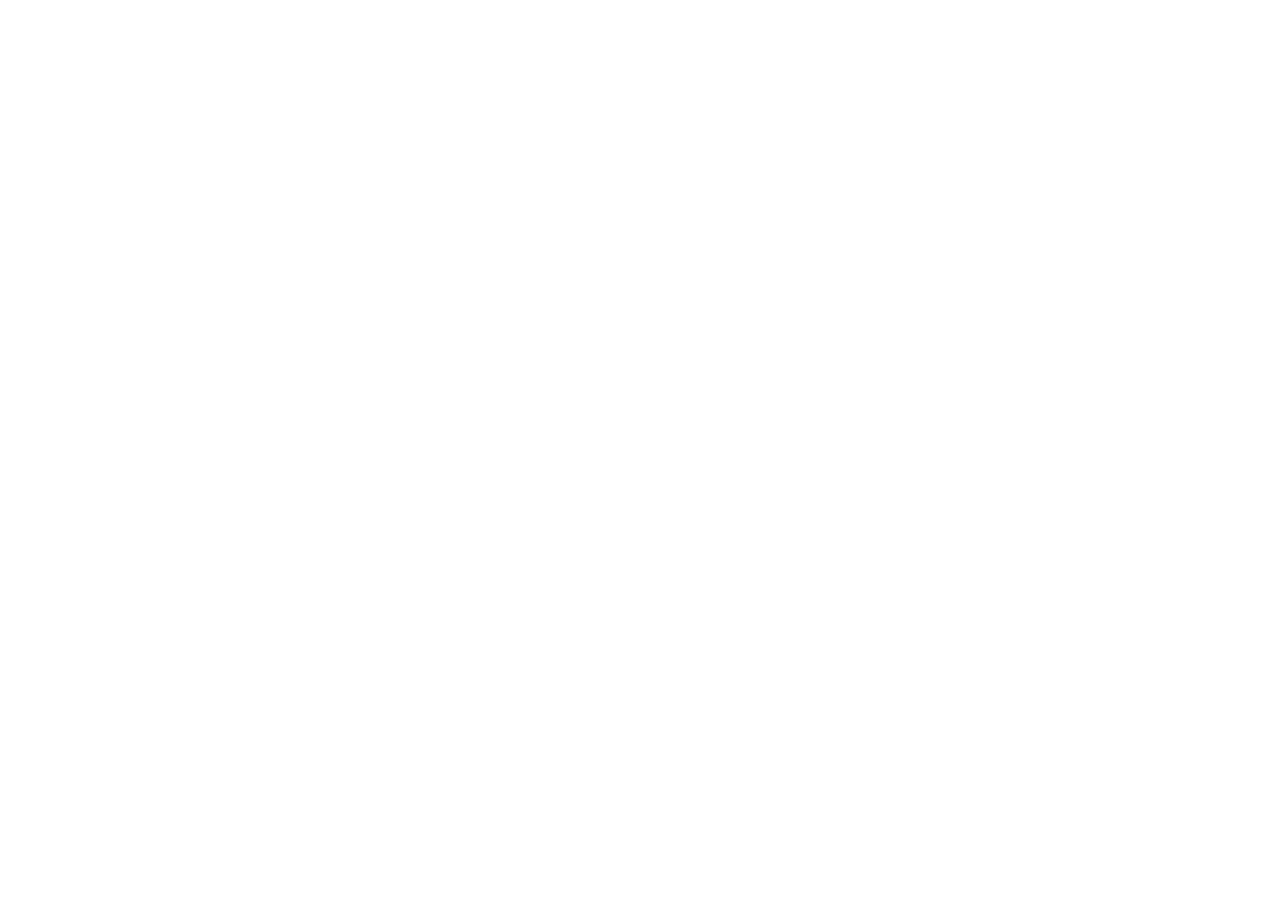
==== login_registration_form/registrationform.html @ 3ef2b905 "login_or_registartion_project" ====
<!DOCTYPE html>
<html lang="en">
<head>
    <meta charset="UTF-8">
    <meta name="viewport" content="width=device-width, initial-scale=1.0">
    <title>Registration_form</title>
    <link rel="stylesheet" href="style.css">
</head>
<body>
    
</body>
</html>
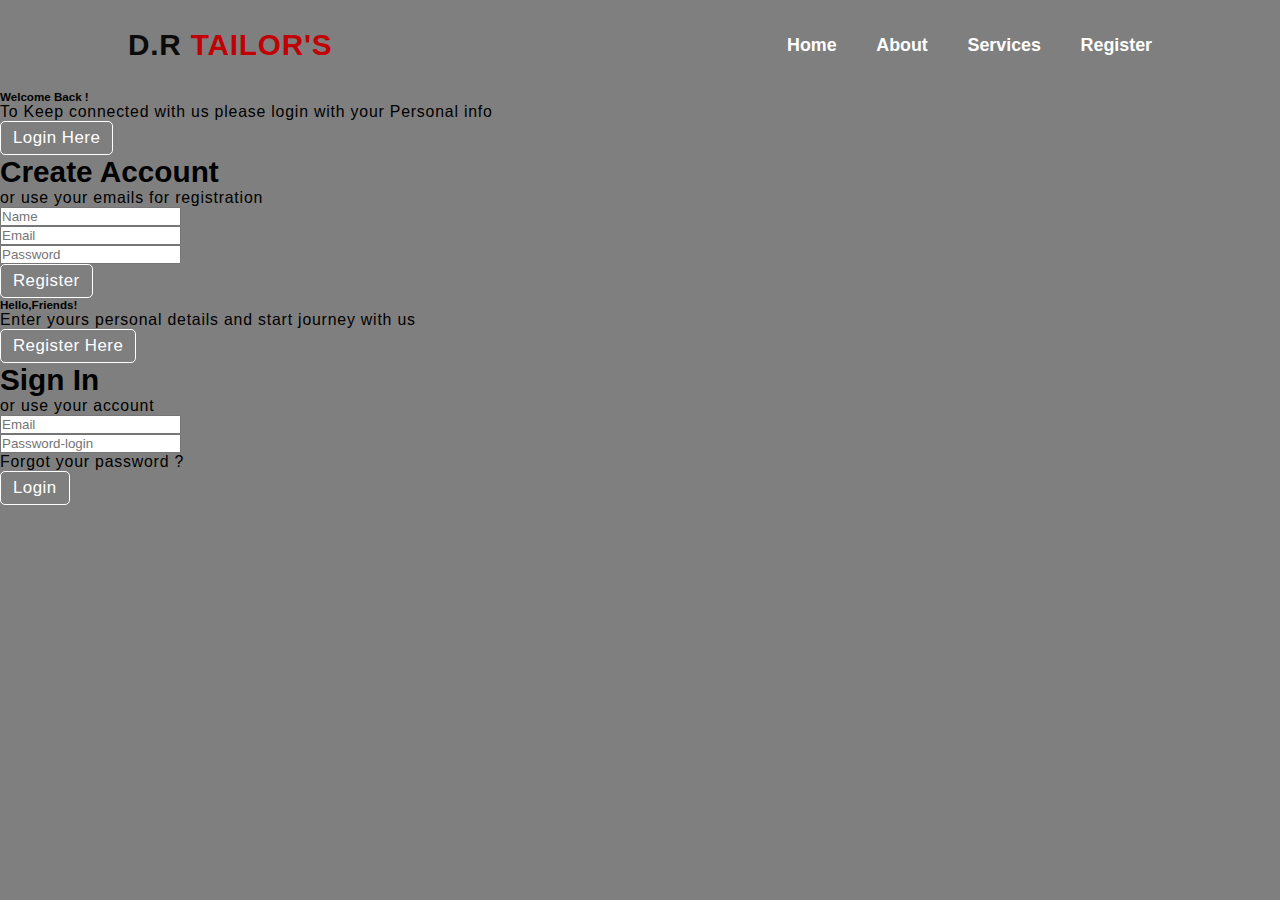
==== commit 81ce150c: "not completed" ====
--- a/login_registration_form/registrationform.html
+++ b/login_registration_form/registrationform.html
@@ -1,12 +1,123 @@
 <!DOCTYPE html>
 <html lang="en">
+
 <head>
-    <meta charset="UTF-8">
-    <meta name="viewport" content="width=device-width, initial-scale=1.0">
+    <meta charset="UTF-8" />
+    <meta name="viewport" content="width=device-width, initial-scale=1.0" />
     <title>Registration_form</title>
-    <link rel="stylesheet" href="style.css">
+    <link rel="stylesheet" href="style.css" />
+    <link rel="stylesheet" href="https://cdnjs.cloudflare.com/ajax/libs/font-awesome/6.4.2/css/all.min.css"
+        integrity="sha512-z3gLpd7yknf1YoNbCzqRKc4qyor8gaKU1qmn+CShxbuBusANI9QpRohGBreCFkKxLhei6S9CQXFEbbKuqLg0DA=="
+        crossorigin="anonymous" referrerpolicy="no-referrer" />
 </head>
+
 <body>
-    
+    <!-- creating nav bar of the website -->
+    <header class="registeration-header">
+        <div class="container">
+            <div class="logo">
+                <a href="">D.R <span style="color:#c10005;">Tailor's</span></a>
+            </div>
+            <nav>
+                <ul>
+                    <li class="link">
+                        <a href="index.html">Home</a>
+                    </li>
+                    <li class="link">
+                        <a href="about.html">About</a>
+                    </li>
+                    <li class="link">
+                        <a href="#">Services</a>
+                    </li>
+                    <li class="link">
+                        <a href="index.html">Register</a>
+                    </li>
+                </ul>
+            </nav>
+        </div>
+        </div>
+        <main>
+            <section class="user-conatiner login-section-display">
+                <!-- code register form section -->
+                <div class="registration">
+                    <div class="grid-two--column">
+                        <div class="form-text">
+                            <h3>Welcome Back !</h3>
+                            <p>To Keep connected with us please login with your Personal info</p>
+                            <button class="registration-btn">Login Here</button>
+                        </div>
+                        <div class="registaration-form">
+                            <h2>Create Account</h2>
+                            <div class="social-icons">
+                                <a href="https://twitter.com/" target="_blank"> <i class="fa-brands fa-twitter"></i></a>
+                                <a href="https://www.linkedin.com/in/divyanshu-tailor-65825a286/" target="_blank"><i
+                                        class="fa-brands fa-linkedin"></i></a>
+                                <a href="https://www.instagram.com/adittyakumawat/" target="_blank"><i
+                                        class="fa-brands fa-instagram"></i></a>
+                                <a href="https://github.com/Divyyanshu?tab=repositories" target="_blank"> <i
+                                        class="fa-brands fa-github"></i></a>
+                            </div>
+                            <p>or use your emails for registration</p>
+                            <form action="#">
+                                <div class="input-field">
+                                    <label for="username"><input type="text" name="#" id="username"
+                                            placeholder="Name"></label>
+                                </div>
+                                <div class="input-field">
+                                    <label for="Email"><input type="email" name="#" id="Email"
+                                            placeholder="Email"></label>
+                                </div>
+                                <div class="input-field">
+                                    <label for="password"><input type="password" name="#" id="password"
+                                            placeholder="Password"></label>
+                                </div>
+                                <div class="input-field">
+                                    <input type="submit" value="Register">
+                                </div>
+                            </form>
+                        </div>
+                    </div>
+                </div>
+                <!-- code login form section -->
+                <div class="login">
+                    <div class="grid-two--column">
+                        <div class="form-text">
+                            <h3>Hello,Friends!</h3>
+                            <p>Enter yours personal details and start journey with us</p>
+                            <button class="login-btn">Register Here</button>
+                        </div>
+                        <div class="login-form">
+                            <h2>Sign In</h2>
+                            <div class="social-icons">
+                                <a href="https://twitter.com/" target="_blank"> <i class="fa-brands fa-twitter"></i></a>
+                                <a href="https://www.linkedin.com/in/divyanshu-tailor-65825a286/" target="_blank"><i
+                                        class="fa-brands fa-linkedin"></i></a>
+                                <a href="https://www.instagram.com/adittyakumawat/" target="_blank"><i
+                                        class="fa-brands fa-instagram"></i></a>
+                                <a href="https://github.com/Divyyanshu?tab=repositories" target="_blank"> <i
+                                        class="fa-brands fa-github"></i></a>
+                            </div>
+                            <p>or use your account</p>
+                            <form action="#">
+                                <div class="input-field">
+                                    <label for="Email-login"><input type="email" name="#" id="Email-login"
+                                            placeholder="Email"></label>
+                                </div>
+                                <div class="input-field">
+                                    <label for="password-login"><input type="password" name="#" id="password"
+                                            placeholder="Password-login"></label>
+                                </div>
+                                <p>Forgot your password ?</p>
+                                <div class="input-field">
+                                    <input type="submit" value="Login">
+                                </div>
+                            </form>
+                        </div>
+                    </div>
+                </div>
+            </section>
+        </main>
+    </header>
 </body>
+
 </html>--- a/login_registration_form/style.css
+++ b/login_registration_form/style.css
@@ -0,0 +1,98 @@
+@import url("https://fonts.googleapis.com/css2?family=Dancing+Script:wght@600&family=Montserrat&family=Nunito:wght@600&family=Open+Sans&family=Oxygen&family=Poppins:ital,wght@0,400;0,500;1,500&family=Raleway:wght@300;400&family=Roboto:ital,wght@0,400;0,500;1,400&family=Rubik&display=swap");
+
+/*start*/
+* {
+    font-family: "Urbanist", sans-serif;
+    padding: 0;
+    margin: 0;
+    box-sizing: border-box;
+}
+
+:root {
+    --var-primary-color: #28888E8FF;
+}
+
+html {
+    font-size: 62%;
+}
+
+h1,
+h2,
+h3,
+h4 {
+    font-family: "Lexend Deca", sans-serif;
+}
+
+h1 {
+    font-size: 4.5rem;
+}
+
+h2 {
+    font-size: 3rem;
+}
+
+p {
+    font-size: 1.6rem;
+    letter-spacing: 0.08rem;
+}
+
+button,
+input[type="submit"] {
+    border: .1rem solid #fff;
+    padding: 0.6rem 1.2rem;
+    font-size: 1.7rem;
+    outline: none;
+    border-radius: 0.5rem;
+    letter-spacing: 0.05rem;
+    background-color: transparent;
+    color: #fff;
+    cursor: pointer;
+}
+
+/* registation design */
+
+.registeration-header {
+    height: 100vh;
+    background-image: linear-gradient(rgba(0, 0, 0, 0.5), rgba(0, 0, 0, 0.5)),
+        url("./bg1.jpg");
+    background-size: cover;
+    background-position: center;
+    background-repeat: no-repeat;
+}
+/* navbar */
+.container{
+    height: 10vh;
+    width: 80%;
+    display: flex;
+    justify-content: space-between;
+    margin: auto;
+    align-items: center;
+}
+ul{
+    display: flex;
+    justify-content: space-evenly;
+    align-items: center;
+    list-style: none;
+    gap: 4rem;
+    font-size: 1.8rem;
+}
+
+.logo a {
+    font-size: 3rem;
+    letter-spacing: 0.08rem;
+    color:	#0c0b0b;
+    font-weight: 600;
+    text-decoration: none;
+    font-family: 'Urbanist', sans-serif;
+    text-transform: uppercase;
+}
+li > a{
+    text-decoration: none;
+    color: #fff;
+    font-weight: 600;
+}
+li >a:hover{
+  font-size: 1.9rem;
+  color: #0c0b0b;
+  font-weight: 300;
+}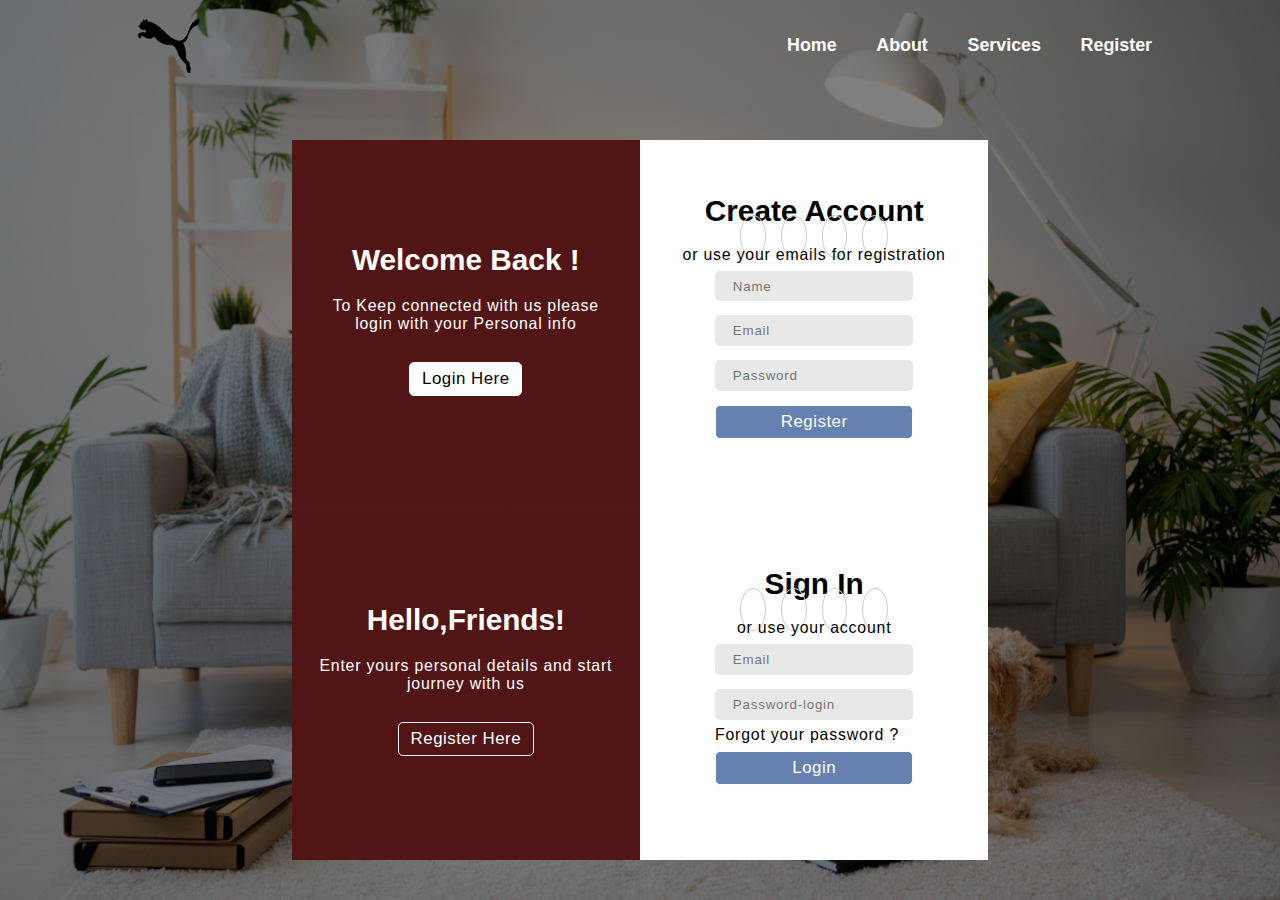
==== commit 1209700e: "design complete" ====
--- a/login_registration_form/registrationform.html
+++ b/login_registration_form/registrationform.html
@@ -16,7 +16,7 @@
     <header class="registeration-header">
         <div class="container">
             <div class="logo">
-                <a href="">D.R <span style="color:#c10005;">Tailor's</span></a>
+                <a href=""><img src="./1logo.png" alt=""></a>
             </div>
             <nav>
                 <ul>
@@ -42,11 +42,11 @@
                 <div class="registration">
                     <div class="grid-two--column">
                         <div class="form-text">
-                            <h3>Welcome Back !</h3>
+                            <h2>Welcome Back !</h2>
                             <p>To Keep connected with us please login with your Personal info</p>
                             <button class="registration-btn">Login Here</button>
                         </div>
-                        <div class="registaration-form">
+                        <div class="registration-form">
                             <h2>Create Account</h2>
                             <div class="social-icons">
                                 <a href="https://twitter.com/" target="_blank"> <i class="fa-brands fa-twitter"></i></a>
@@ -82,7 +82,7 @@
                 <div class="login">
                     <div class="grid-two--column">
                         <div class="form-text">
-                            <h3>Hello,Friends!</h3>
+                            <h2>Hello,Friends!</h2>
                             <p>Enter yours personal details and start journey with us</p>
                             <button class="login-btn">Register Here</button>
                         </div>
--- a/login_registration_form/style.css
+++ b/login_registration_form/style.css
@@ -9,7 +9,7 @@
 }
 
 :root {
-    --var-primary-color: #28888E8FF;
+    --var-primary-color: #284d8eb5;
 }
 
 html {
@@ -49,18 +49,24 @@
     cursor: pointer;
 }
 
+img {
+    height: 8rem;
+    width: 8rem;
+}
+
 /* registation design */
 
 .registeration-header {
     height: 100vh;
     background-image: linear-gradient(rgba(0, 0, 0, 0.5), rgba(0, 0, 0, 0.5)),
-        url("./bg1.jpg");
+        url("./bgg.jpg");
     background-size: cover;
     background-position: center;
     background-repeat: no-repeat;
 }
+
 /* navbar */
-.container{
+.container {
     height: 10vh;
     width: 80%;
     display: flex;
@@ -68,7 +74,8 @@
     margin: auto;
     align-items: center;
 }
-ul{
+
+ul {
     display: flex;
     justify-content: space-evenly;
     align-items: center;
@@ -80,19 +87,117 @@
 .logo a {
     font-size: 3rem;
     letter-spacing: 0.08rem;
-    color:	#0c0b0b;
+    color: #0c0b0b;
     font-weight: 600;
     text-decoration: none;
     font-family: 'Urbanist', sans-serif;
     text-transform: uppercase;
 }
-li > a{
+
+li>a {
     text-decoration: none;
     color: #fff;
     font-weight: 600;
 }
-li >a:hover{
-  font-size: 1.9rem;
-  color: #0c0b0b;
-  font-weight: 300;
+
+li>a:hover {
+    font-size: 1.9rem;
+    color: #0c0b0b;
+    font-weight: 300;
+}
+
+/* registertation form */
+
+main {
+    height: 80vh;
+    margin-top: 5rem;
+    display: flex;
+    justify-content: center;
+    align-items: center;
+}
+
+.grid-two--column {
+    display: grid;
+    grid-template-columns: repeat(2, 1fr);
+}
+
+.registration,
+.login {
+    min-height: 30rem;
+    min-width: 40vh;
+}
+
+.form-text {
+    height: inherit;
+    display: flex;
+    justify-content: center;
+    align-items: center;
+    flex-direction: column;
+    background-image: linear-gradient(rgba(0, 0, 0, 0.5), rgba(0, 0, 0, 0.5)), url('./rg.jpg');
+    background-position: center;
+    background-repeat: no-repeat;
+    background-size: cover;
+    color: #fff;
+    padding: 1rem 2rem;
+    background-color: brown;
+}
+
+.login-form,
+.registration-form {
+    width: 100%;
+    min-height: 40vh;
+    display: flex;
+    justify-content: center;
+    align-items: center;
+    flex-direction: column;
+    background-color: #fff;
+}
+
+.form-text p {
+    width: 35ch;
+    text-align: center;
+    margin: 2rem 0 3rem 0;
+}
+
+.form-text .registration-btn {
+    background-color: #fff;
+    color: #000;
+}
+
+/* hover btn effect */
+.form-text .registration-btn:hover {
+    background-color: transparent;
+    color: #fff;
+}
+
+/* adjust social icons */
+.fa-brands {
+    height: 4rem;
+    width: 4rem;
+    border: 0.1rem solid #ccc;
+    border-radius: 50%;
+    padding: 1.2rem;
+    font-size: 1.6rem;
+    color: rgba(34, 34, 194, 0.942);
+    margin: 1rem 0 0.5rem 0;
+}
+.social-icons{
+    display: flex;
+    gap: 1.5rem;
+}
+input {
+    width: 20rem;
+    border: none;
+    border-radius: 0.5rem;
+    margin: 0.7rem 0;
+    letter-spacing: 0.08rem;
+    background-color: #e8e8e8;
+    padding: 0.8rem 1.8rem;
+}
+
+input[type="submit"] {
+    border: .1rem solid #fff;
+    background-color: var(--var-primary-color);
+    border-radius: 0.5rem;
+    color: #fff;
 }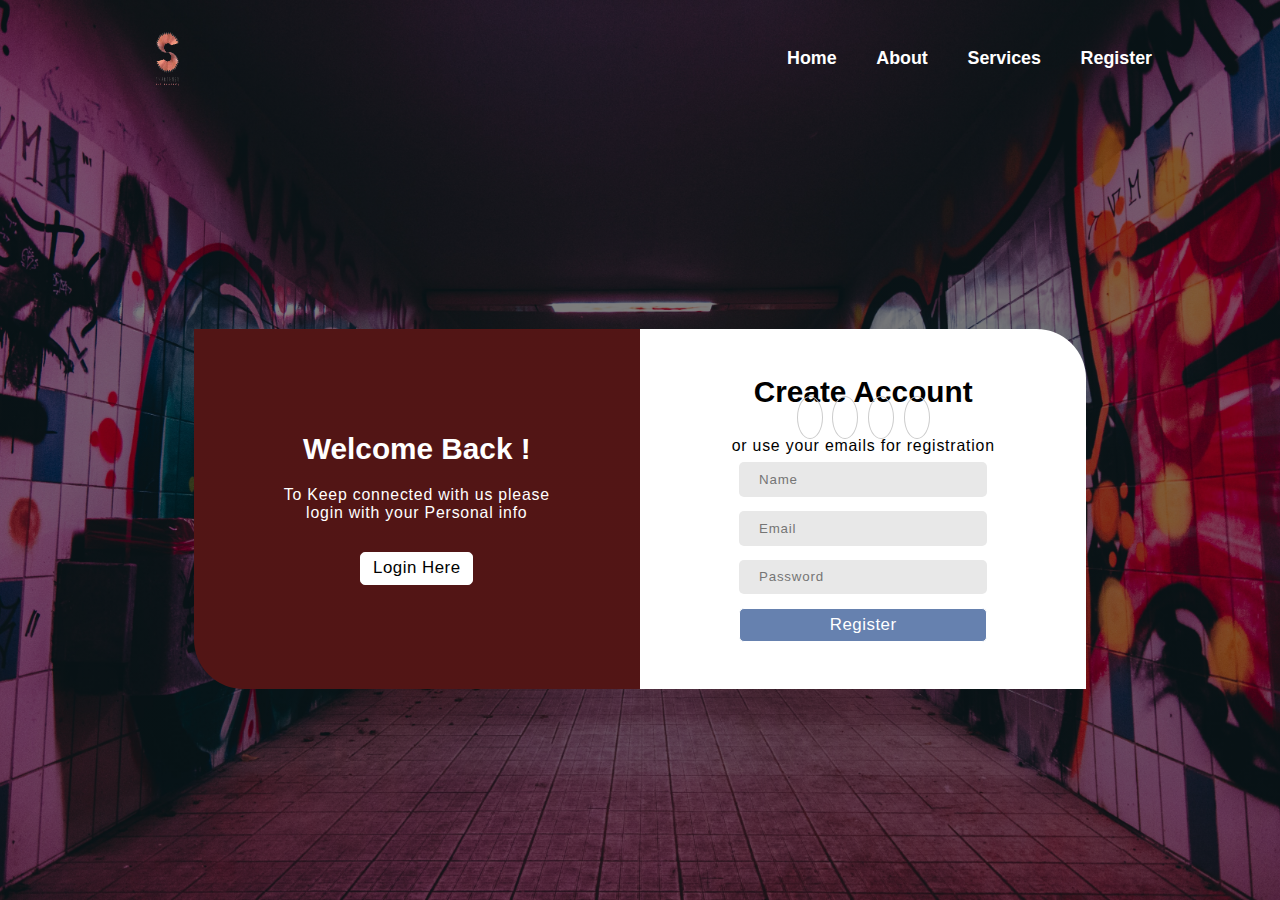
==== commit 75347c86: "completed" ====
--- a/login_registration_form/registrationform.html
+++ b/login_registration_form/registrationform.html
@@ -16,7 +16,7 @@
     <header class="registeration-header">
         <div class="container">
             <div class="logo">
-                <a href=""><img src="./1logo.png" alt=""></a>
+                <a href=""><img src="./logog.png" alt=""></a>
             </div>
             <nav>
                 <ul>
@@ -41,10 +41,10 @@
                 <!-- code register form section -->
                 <div class="registration">
                     <div class="grid-two--column">
-                        <div class="form-text">
+                        <div class="form-text-login">
                             <h2>Welcome Back !</h2>
                             <p>To Keep connected with us please login with your Personal info</p>
-                            <button class="registration-btn">Login Here</button>
+                            <button class="login-btn">Login Here</button>
                         </div>
                         <div class="registration-form">
                             <h2>Create Account</h2>
@@ -81,10 +81,10 @@
                 <!-- code login form section -->
                 <div class="login">
                     <div class="grid-two--column">
-                        <div class="form-text">
+                        <div class="form-text-register">
                             <h2>Hello,Friends!</h2>
                             <p>Enter yours personal details and start journey with us</p>
-                            <button class="login-btn">Register Here</button>
+                            <button class="registration-btn">Register Here</button>
                         </div>
                         <div class="login-form">
                             <h2>Sign In</h2>
@@ -107,7 +107,7 @@
                                     <label for="password-login"><input type="password" name="#" id="password"
                                             placeholder="Password-login"></label>
                                 </div>
-                                <p>Forgot your password ?</p>
+                                <P>Forgot your password ?</P>
                                 <div class="input-field">
                                     <input type="submit" value="Login">
                                 </div>
@@ -118,6 +118,7 @@
             </section>
         </main>
     </header>
+    <script src="index.js"></script>
 </body>
 
 </html>--- a/login_registration_form/style.css
+++ b/login_registration_form/style.css
@@ -29,11 +29,13 @@
 
 h2 {
     font-size: 3rem;
+    margin-top: 4rem;
 }
 
 p {
     font-size: 1.6rem;
     letter-spacing: 0.08rem;
+    margin-top: 1rem;
 }
 
 button,
@@ -47,6 +49,7 @@
     background-color: transparent;
     color: #fff;
     cursor: pointer;
+    margin-bottom: 4rem;
 }
 
 img {
@@ -58,8 +61,12 @@
 
 .registeration-header {
     height: 100vh;
+    display: flex;
+    flex-direction: column;
+    justify-content: center;
+    align-items: center;
     background-image: linear-gradient(rgba(0, 0, 0, 0.5), rgba(0, 0, 0, 0.5)),
-        url("./bgg.jpg");
+        url("./main.jpg");
     background-size: cover;
     background-position: center;
     background-repeat: no-repeat;
@@ -67,7 +74,7 @@
 
 /* navbar */
 .container {
-    height: 10vh;
+    height: 15vh;
     width: 80%;
     display: flex;
     justify-content: space-between;
@@ -109,8 +116,7 @@
 /* registertation form */
 
 main {
-    height: 80vh;
-    margin-top: 5rem;
+    height: 100%;
     display: flex;
     justify-content: center;
     align-items: center;
@@ -127,7 +133,22 @@
     min-width: 40vh;
 }
 
-.form-text {
+.form-text-login{
+    height: inherit;
+    display: flex;
+    justify-content: center;
+    align-items: center;
+    flex-direction: column;
+    background-image: linear-gradient(rgba(0, 0, 0, 0.5), rgba(0, 0, 0, 0.5)), url('./rg3.jpg');
+    background-position: center;
+    background-repeat: no-repeat;
+    background-size: cover;
+    color: #fff;
+    padding: 1rem 2rem;
+    background-color: brown;
+    border-bottom-left-radius: 5rem;
+}
+.form-text-register{
     height: inherit;
     display: flex;
     justify-content: center;
@@ -140,9 +161,18 @@
     color: #fff;
     padding: 1rem 2rem;
     background-color: brown;
-}
-
-.login-form,
+    border-bottom-left-radius: 5rem;
+}
+.login-form{
+    width: 100%;
+    min-height: 40vh;
+    display: flex;
+    justify-content: center;
+    align-items: center;
+    flex-direction: column;
+    background-color: #fff;
+    border-top-right-radius: 5rem;
+}
 .registration-form {
     width: 100%;
     min-height: 40vh;
@@ -151,21 +181,36 @@
     align-items: center;
     flex-direction: column;
     background-color: #fff;
-}
-
-.form-text p {
+    border-top-right-radius: 5rem;
+}
+
+.form-text-login p {
     width: 35ch;
     text-align: center;
     margin: 2rem 0 3rem 0;
 }
-
-.form-text .registration-btn {
+.form-text-register p{
+    width: 35ch;
+    text-align: center;
+    margin: 2rem 0 3rem 0;
+}
+.form-text-register .registration-btn {
     background-color: #fff;
     color: #000;
 }
 
 /* hover btn effect */
-.form-text .registration-btn:hover {
+.form-text-register .registration-btn:hover {
+    background-color: transparent;
+    color: #fff;
+}
+.form-text-login .login-btn {
+    background-color: #fff;
+    color: #000;
+}
+
+/* hover btn effect */
+.form-text-login .login-btn:hover {
     background-color: transparent;
     color: #fff;
 }
@@ -179,20 +224,22 @@
     padding: 1.2rem;
     font-size: 1.6rem;
     color: rgba(34, 34, 194, 0.942);
-    margin: 1rem 0 0.5rem 0;
-}
-.social-icons{
-    display: flex;
-    gap: 1.5rem;
-}
+    margin: 1rem 0 0.8rem 0;
+}
+
+.social-icons {
+    display: flex;
+    gap: 1rem;
+}
+
 input {
-    width: 20rem;
+    width: 25rem;
     border: none;
     border-radius: 0.5rem;
-    margin: 0.7rem 0;
+    margin: 0.7rem 10rem;
     letter-spacing: 0.08rem;
     background-color: #e8e8e8;
-    padding: 0.8rem 1.8rem;
+    padding: 1rem 2rem;
 }
 
 input[type="submit"] {
@@ -200,4 +247,21 @@
     background-color: var(--var-primary-color);
     border-radius: 0.5rem;
     color: #fff;
+}
+
+/* logice toogleing  */
+
+.registration:not(.login-section-display) {
+    display: none;
+}
+
+.login-section-display .registration {
+    display: block;
+}
+
+.login-section-display .login {
+    display: none;
+}
+P{
+    text-align: center;
 }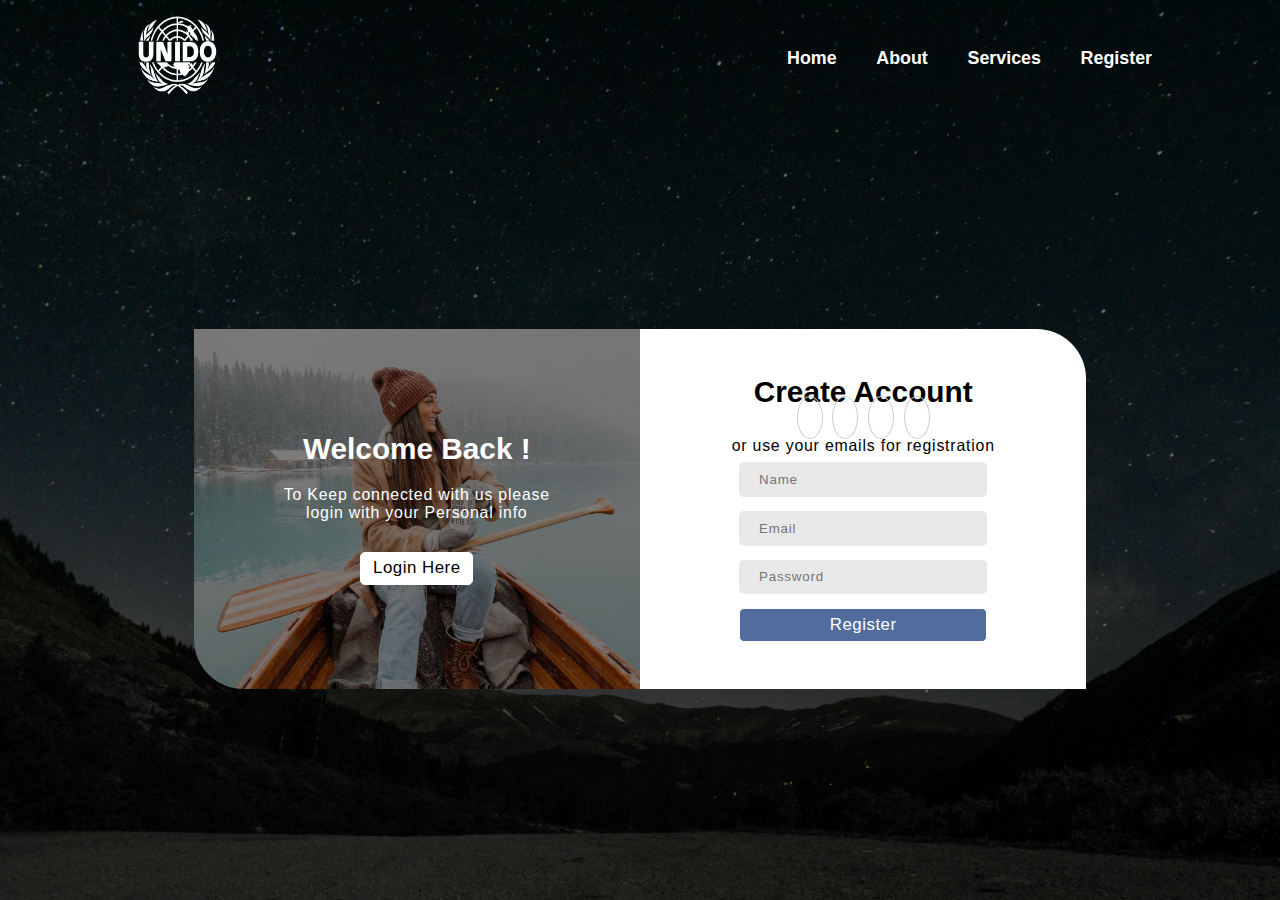
==== commit 4050a014: "design complete" ====
--- a/login_registration_form/registrationform.html
+++ b/login_registration_form/registrationform.html
@@ -16,7 +16,7 @@
     <header class="registeration-header">
         <div class="container">
             <div class="logo">
-                <a href=""><img src="./logog.png" alt=""></a>
+                <a href=""><img src="../login_registration_form/image/logok.png" alt=""></a>
             </div>
             <nav>
                 <ul>
@@ -41,7 +41,7 @@
                 <!-- code register form section -->
                 <div class="registration">
                     <div class="grid-two--column">
-                        <div class="form-text-login">
+                        <div class="form-text">
                             <h2>Welcome Back !</h2>
                             <p>To Keep connected with us please login with your Personal info</p>
                             <button class="login-btn">Login Here</button>
@@ -81,7 +81,7 @@
                 <!-- code login form section -->
                 <div class="login">
                     <div class="grid-two--column">
-                        <div class="form-text-register">
+                        <div class="form-text">
                             <h2>Hello,Friends!</h2>
                             <p>Enter yours personal details and start journey with us</p>
                             <button class="registration-btn">Register Here</button>
--- a/login_registration_form/style.css
+++ b/login_registration_form/style.css
@@ -9,7 +9,7 @@
 }
 
 :root {
-    --var-primary-color: #284d8eb5;
+    --var-primary-color: #0a3277b5;
 }
 
 html {
@@ -53,8 +53,8 @@
 }
 
 img {
-    height: 8rem;
-    width: 8rem;
+    height: 10rem;
+    width: 10rem;
 }
 
 /* registation design */
@@ -66,7 +66,7 @@
     justify-content: center;
     align-items: center;
     background-image: linear-gradient(rgba(0, 0, 0, 0.5), rgba(0, 0, 0, 0.5)),
-        url("./main.jpg");
+        url("../login_registration_form/image/main.jpg");
     background-size: cover;
     background-position: center;
     background-repeat: no-repeat;
@@ -109,7 +109,7 @@
 
 li>a:hover {
     font-size: 1.9rem;
-    color: #0c0b0b;
+    color: #d70a0a;
     font-weight: 300;
 }
 
@@ -133,13 +133,13 @@
     min-width: 40vh;
 }
 
-.form-text-login{
+.form-text{
     height: inherit;
     display: flex;
     justify-content: center;
     align-items: center;
     flex-direction: column;
-    background-image: linear-gradient(rgba(0, 0, 0, 0.5), rgba(0, 0, 0, 0.5)), url('./rg3.jpg');
+    background-image: linear-gradient(rgba(0, 0, 0, 0.5), rgba(0, 0, 0, 0.5)), url('../login_registration_form/image/login2.jpg');
     background-position: center;
     background-repeat: no-repeat;
     background-size: cover;
@@ -148,69 +148,60 @@
     background-color: brown;
     border-bottom-left-radius: 5rem;
 }
-.form-text-register{
-    height: inherit;
-    display: flex;
-    justify-content: center;
-    align-items: center;
-    flex-direction: column;
-    background-image: linear-gradient(rgba(0, 0, 0, 0.5), rgba(0, 0, 0, 0.5)), url('./rg.jpg');
+.login-form{
+    width: 100%;
+    min-height: 40vh;
+    display: flex;
+    justify-content: center;
+    align-items: center;
+    flex-direction: column;
+    background-color: #fff;
+    border-top-right-radius: 5rem;
+}
+.registration-form {
+    width: 100%;
+    min-height: 40vh;
+    display: flex;
+    justify-content: center;
+    align-items: center;
+    flex-direction: column;
+    background-color: #fff;
+    border-top-right-radius: 5rem;
+}
+.login .form-text{
+    background-image: linear-gradient(rgba(0, 0, 0, 0.5), rgba(0, 0, 0, 0.5)), url('../login_registration_form/image/register1.jpg');
     background-position: center;
     background-repeat: no-repeat;
     background-size: cover;
     color: #fff;
-    padding: 1rem 2rem;
-    background-color: brown;
-    border-bottom-left-radius: 5rem;
-}
-.login-form{
-    width: 100%;
-    min-height: 40vh;
-    display: flex;
-    justify-content: center;
-    align-items: center;
-    flex-direction: column;
-    background-color: #fff;
-    border-top-right-radius: 5rem;
-}
-.registration-form {
-    width: 100%;
-    min-height: 40vh;
-    display: flex;
-    justify-content: center;
-    align-items: center;
-    flex-direction: column;
-    background-color: #fff;
-    border-top-right-radius: 5rem;
-}
-
-.form-text-login p {
+}
+.form-text p {
     width: 35ch;
     text-align: center;
     margin: 2rem 0 3rem 0;
 }
-.form-text-register p{
+.form-text p{
     width: 35ch;
     text-align: center;
     margin: 2rem 0 3rem 0;
 }
-.form-text-register .registration-btn {
+.form-text .registration-btn {
     background-color: #fff;
     color: #000;
 }
 
 /* hover btn effect */
-.form-text-register .registration-btn:hover {
+.form-text .registration-btn:hover {
     background-color: transparent;
     color: #fff;
 }
-.form-text-login .login-btn {
+.form-text .login-btn {
     background-color: #fff;
     color: #000;
 }
 
 /* hover btn effect */
-.form-text-login .login-btn:hover {
+.form-text .login-btn:hover {
     background-color: transparent;
     color: #fff;
 }
